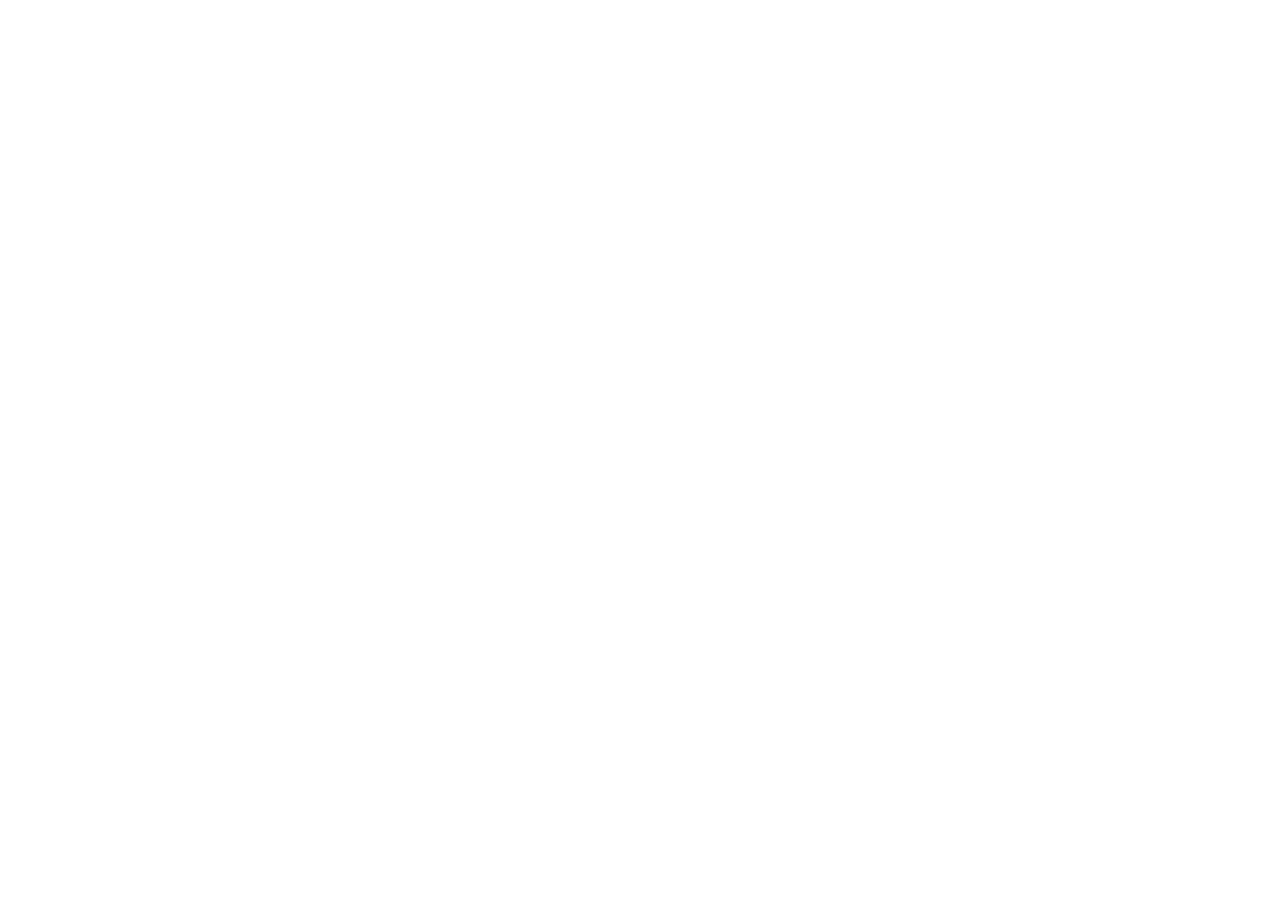
==== accordion/index.html @ a6abcda6 "accordion start" ====
<!DOCTYPE html>
<html lang="en">

<head>
    <meta charset="UTF-8">
    <meta name="viewport" content="width=device-width, initial-scale=1.0">
    <link rel="stylesheet" href="styles.css">
    <title>Accordion</title>
</head>

<body>


    <script src="main.js"></script>
</body>

</html>
---- accordion/styles.css ----
*,
*::before,
*::after {
  margin: 0;
  padding: 0;
  box-sizing: border-box;
}

img {
  display: block;
  max-width: 100%;
  height: 100%;
  object-fit: cover;
}

.container {
  max-width: 1320px;
  margin: 0 auto;
  padding: 0 15px;
}
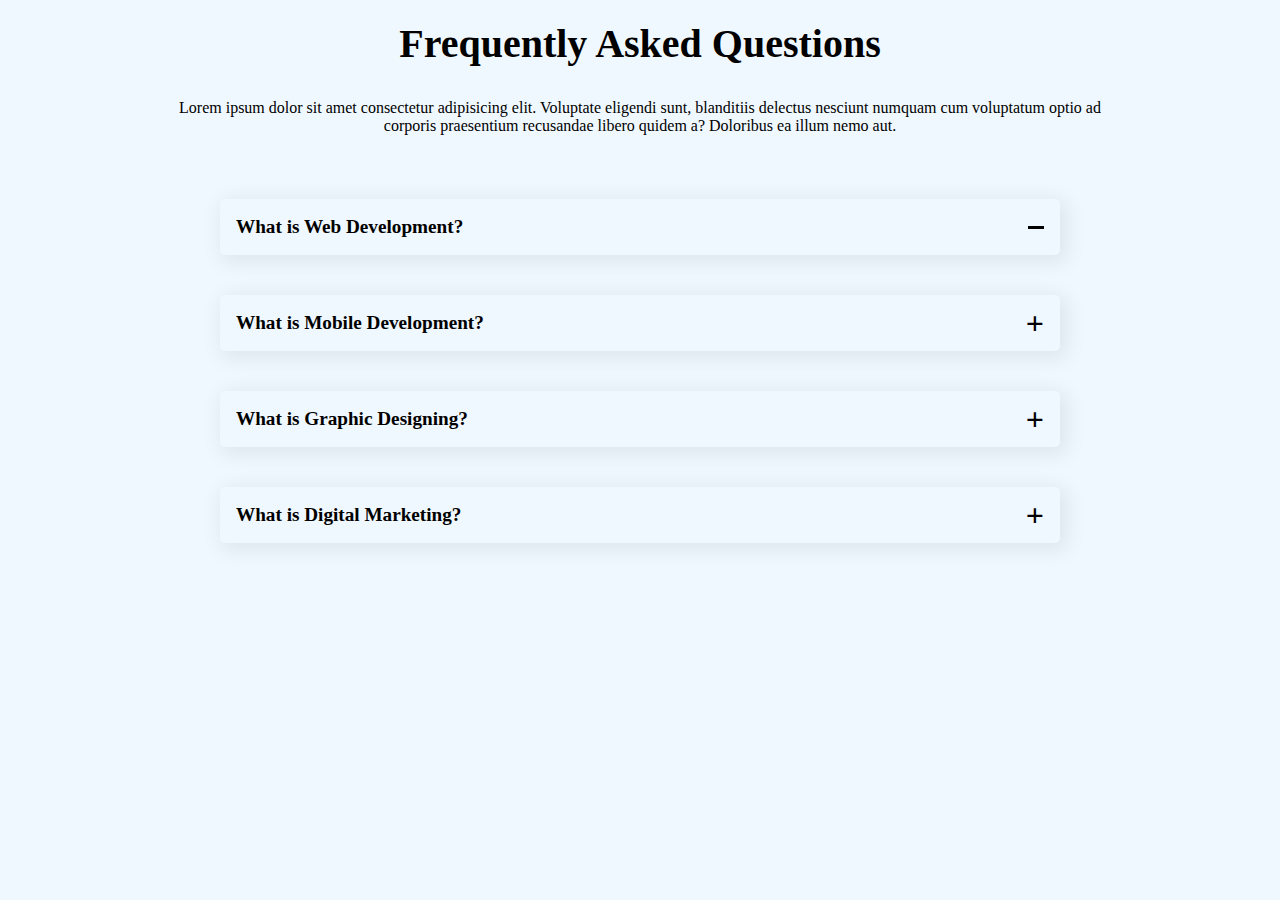
==== commit ab8df11d: "create accordion markup and styles." ====
--- a/accordion/index.html
+++ b/accordion/index.html
@@ -9,7 +9,81 @@
 </head>
 
 <body>
-
+    <!-- Accordion -->
+    <section class="accordion">
+        <div class="container">
+            <h3 class="accordion__heading">
+                Frequently Asked Questions</h3>
+            <p class="accordion__text">Lorem ipsum
+                dolor sit amet consectetur adipisicing elit. Voluptate eligendi sunt,
+                blanditiis delectus nesciunt numquam cum voluptatum optio ad corporis praesentium recusandae libero
+                quidem
+                a? Doloribus ea illum nemo aut.
+            </p>
+            <div class="accordion__items">
+                <!-- Accordion Item -->
+                <article class="accordion__item">
+                    <!-- Accordion Header -->
+                    <header class="accordion__item-header active">
+                        What is Web Development?
+                    </header>
+                    <!-- Accordion Body -->
+                    <div class="accordion__item-body">
+                        <p class="accordion__item-body-content">
+                            Lorem ipsum dolor sit amet consectetur adipisicing elit. Perspiciatis fugiat eos, excepturi
+                            sapiente laboriosam facilis, illo reprehenderit ut alias eum quo sed consectetur aperiam
+                            dolore soluta harum eligendi doloribus. Rerum perferendis excepturi commodi adipisci
+                            reiciendis.
+                        </p>
+                    </div>
+                </article>
+                <!-- Acordion Item -->
+                <article class="accordion__item">
+                    <!-- Accordion Header -->
+                    <header class="accordion__item-header">
+                        What is Mobile Development?
+                    </header>
+                    <!-- Accordion Body -->
+                    <div class="accordion__item-body">
+                        <p class="accordion__item-body-content">
+                            Lorem ipsum dolor sit amet consectetur adipisicing elit. Natus, nemo dignissimos? Minima
+                            excepturi dolor voluptatibus odio dolore perspiciatis, nam a cum fuga, iure id veritatis.
+                        </p>
+                    </div>
+                </article>
+                <!-- Accordion Item -->
+                <article class="accordion__item">
+                    <!-- Accordion Header -->
+                    <header class="accordion__item-header">
+                        What is Graphic Designing?
+                    </header>
+                    <!-- Accordion Body -->
+                    <div class="accordion__item-body">
+                        <p class="accordion__item-body-content">
+                            Lorem ipsum dolor sit amet consectetur adipisicing elit. Exercitationem facere nostrum
+                            impedit molestias. Officia debitis, porro voluptate temporibus vero nisi iusto ullam,
+                            incidunt accusamus natus sunt aliquam nemo esse fuga.
+                        </p>
+                    </div>
+                </article>
+                <!-- Accordion Item -->
+                <article class="accordion__item">
+                    <!-- Accordion Header -->
+                    <header class="accordion__item-header">
+                        What is Digital Marketing?
+                    </header>
+                    <!-- Accordion Body -->
+                    <div class="accordion__item-body">
+                        <p class="accordion__item-body-content">
+                            Lorem ipsum dolor sit amet consectetur adipisicing elit. Numquam totam delectus hic
+                            necessitatibus omnis ex! Itaque perspiciatis perferendis iste hic odio voluptas, minus
+                            enim magnam qui, inventore ut harum doloribus rem reprehenderit illum exercitationem
+                            optio.
+                        </p>
+                    </div>
+                </article>
+            </div>
+    </section>
 
     <script src="main.js"></script>
 </body>
--- a/accordion/styles.css
+++ b/accordion/styles.css
@@ -18,3 +18,71 @@
   margin: 0 auto;
   padding: 0 15px;
 }
+
+/* Accordion Section */
+.accordion {
+  background-color: aliceblue;
+  height: 100vh;
+  padding: 20px;
+}
+.accordion__heading {
+  margin-bottom: 2rem;
+  text-align: center;
+  font-size: 2.5rem;
+}
+.accordion__text {
+  max-width: 60rem;
+  margin: 0 auto 4rem;
+  text-align: center;
+}
+.accordion__items {
+  max-width: 840px;
+  margin: 0 auto;
+}
+.accordion__item {
+  margin-bottom: 2.5rem;
+  border-radius: 5px;
+  box-shadow: 4px 4px 20px 4px rgba(0, 0, 0, 0.07);
+}
+/* Accordion Header */
+.accordion__item-header {
+  color: black;
+  font-size: 1.2rem;
+  padding: 1rem 2.5rem 1rem 1rem;
+  min-height: 3.5rem;
+  font-weight: bold;
+  display: flex;
+  align-items: center;
+  position: relative;
+}
+
+.accordion__item-header::after {
+  content: "\002B";
+  font-size: 2rem;
+  position: absolute;
+  right: 1rem;
+}
+.accordion__item-header.active::after {
+  content: "";
+  width: 10px;
+  height: 3px;
+  background-color: black;
+  padding-right: 1rem;
+}
+/* Accordion Body */
+.accordion__item-body {
+  max-height: 0;
+  overflow: hidden;
+  transition: all 0.2s ease;
+}
+.accordion__item-body-content {
+  padding: 1rem 2rem;
+  border-top: 2px solid;
+  border-image: linear-gradient(to right, transparent, #6854fc, transparent) 1;
+}
+
+@media (max-width: 769px) {
+  html {
+    font-size: 14px;
+  }
+}
